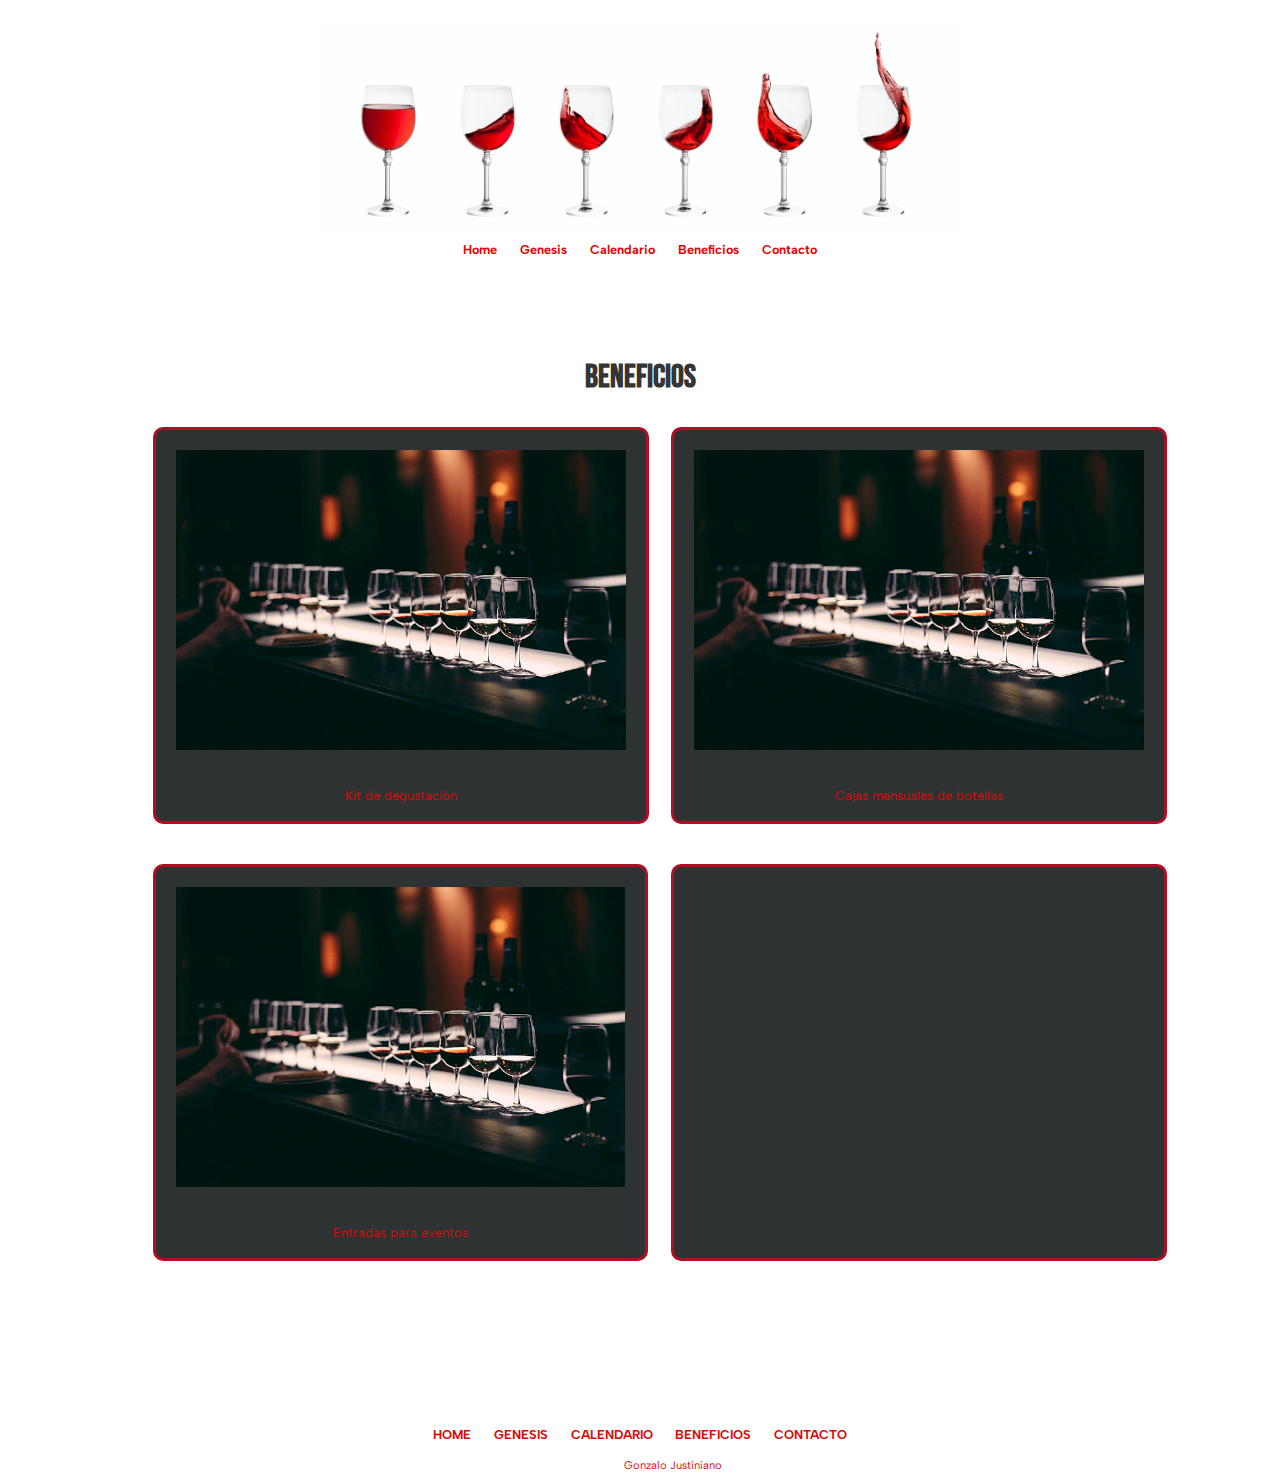
==== pages/beneficios.html @ 9d06cce5 "primera version" ====
<!DOCTYPE html>
<html lang="es">
<head>
	<meta charset="UTF-8">
	<meta name="viewport" content="width=device-width, initial-scale=1.0">
	<link rel="shortcut icon" href="../assets/img/wine-glass.png">
	<link rel="stylesheet" href="../css/style.css">
	<title>Catando Ando</title>
	
</head>
<body>
	<!-- fila de logo + nav --> 
	<header>

		<div class="logo2">
			<a  href="../index.html"><img src="../assets/img/6copas1.png" alt="header-6copas1"  class=""></a>
		</div>
		
		<nav class="">
			<ul>
				<li><a href="../index.html">Home</a></li>
				<li><a href="./genesis.html">Genesis</a></li>
				<li><a href="./calendario.html">Calendario</a></li>
				<li><a href="./beneficios.html">Beneficios</a></li>
				<li><a href="./contacto.html">Contacto</a></li>
			</ul>
		</nav>
	</header>

	<!-- cierre de fila logo + nav -->
	<main>
		<h2>Beneficios</h2>
		<div class="calen">
			<ul>
				<li>
					<div id="normal">
						<img src="../assets/img/catas-chica.jpg" alt="kit degustacion" height="300px"><br>
						<a>Kit de degustación</a>
					</div>
				</li>
				<li>
					<div id="normal">
						<img src="../assets/img/catas-chica.jpg" alt="cajas mensuales" height="300px"><br>
						<a>Cajas mensuales de botellas</a>
					</div>
				</li>
				<li>
                    <div id="normal">
							<img src="../assets/img/catas-chica.jpg" alt="entradas eventos" height="300px"><br>
							<a>Entradas para eventos</a>
					</div>
                </li>
                <li>
                    <div id="normal">
						<iframe id="Example2"
                            title="iframe Example 2"
                            width="450" height="350"
                            style="border:none"
                            src="https://maps.google.com/maps?f=q&source=s_q&q=buenos+aires&sll=37.0625,-95.677068&sspn=38.638819,80.859375&t=h&hnear=Buenos+Aires,+Argentina&z=11&ll=-34.603723,-58.381593&output=embed">
                            <a>Capacitaciones</a>
                        </iframe>
                    </div>
                </li>
			</ul>
		</div>
        </br></br>
    </main>
	<!-- inicio de footer --> 
	
    <footer class="row">
    	<ul>
			<li><a href="../index.html">Home</a></li>
			<li><a href="./genesis.html">Genesis</a></li>
			<li><a href="./calendario.html">Calendario</a></li>
			<li><a href="./beneficios.html">Beneficios</a></li>
			<li><a href="./contacto.html">Contacto</a></li>
		</ul>
		<br><p>Desarollado <a href="" target="_blank">Gonzalo Justiniano</a></p>
	</footer>

</body>
</html>
---- css/style.css ----
@import url("https://fonts.googleapis.com/css2?family=Albert+Sans&family=Bebas+Neue&display=swap");
* {
  margin: 0;
  padding: 0;
  box-sizing: border-box; }

  .logo2 img {

    width: 50%;
    height: auto;
    display: block;
    margin-left: auto;
    margin-right: auto;
    padding-top: 20px;
    
  
  }


main {
  background-color: #ffffff;
  text-align: center;
  padding: 100px;
  
}

  #normal {
    width: 100%;
    height: auto;
    border: 3px solid rgb(177, 14, 36);
    border-radius: 10px;
    background-color: rgb(47, 50, 50);
    margin: 20px;
    padding-top: 20px;
  }

  
  
a {
  color: rgb(255, 255, 255); 
  text-decoration: none; }
  
  a:hover {
    color: #ff0000 !important; }
   .calen {
      
    text-align: center;
      font-size: 0.7rem;
      padding-top: 10px;
      line-height: 50px;
      background-color: #ffffff;
      color: #fff; }
   
      .calen form {
      padding-top: 20px;


    }
      .calen a {
    color: rgb(220, 9, 9) !important; }
    .calen a:hover {
      color: rgb(60, 58, 58); }
    .calen li {
        list-style: none;
        display: inline-block;
        padding-left: 10px;
        padding-right: 10px;
        font-family: "Albert Sans", sans-serif;
        font-size: 0.8rem;
        position: relative; }

    nav {
      text-align: center;
      font-size: 0.7rem;
      padding-top: 10px;
      line-height: 15px;
      background-color: #ffffff;
      color: #fff; }
    nav a {
    color: rgb(220, 9, 9) !important; }
    nav a:hover {
      color: rgb(60, 58, 58); }
      nav li {
        list-style: none;
        display: inline-block;
        padding-left: 10px;
        padding-right: 10px;
        font-family: "Albert Sans", sans-serif;
        font-size: 0.8rem;
        font-weight: bold;
        position: relative; }

      nav img {
        width: 30px;
        margin: 10px;
        margin-top: 20px;
        margin-bottom: 17px;
      }
 
 
/* General */
body {
  color: #353535;
  /*background-image: linear-gradient(to top, #c7e7e7, #f6f6f6); /*color fondo foto*/
  background-attachment: fixed; }

h1 {
  font-family: "Bebas Neue", cursive;
  font-size: 3rem; }

h2 {
  font-family: "Bebas Neue", cursive;
  font-size: 2rem; }

h3 {
  font-family: "Bebas Neue", cursive;
  font-size: 1.5rem; }

h4 {
  font-family: "Bebas Neue", cursive;
  font-size: 1.2rem;
  letter-spacing: 1px; }

p {
  font-family: "Albert Sans", sans-serif; }

.menu li {
  font-family: "Bebas Neue", cursive;
  font-size: 1.2rem;
  padding: 4px;
  text-align: center; }

.logo img {
  width: 80px; }

footer {
  text-align: center;
  font-size: 0.7rem;
  padding-top: 10px;
  line-height: 15px;
  background-color: #ffffff;
  color: #fff; }
  footer a {
    color: rgb(220, 9, 9); }
    footer a:hover {
      color: rgb(60, 58, 58) ; }
  footer li {
    list-style: none;
    display: inline-block;
    padding-left: 10px;
    padding-right: 10px;
    font-family: "Albert Sans", sans-serif;
    font-size: 0.8rem;
    font-weight: bold;
    text-transform: uppercase;
    position: relative; }
   

centrar {
  text-align: center; }
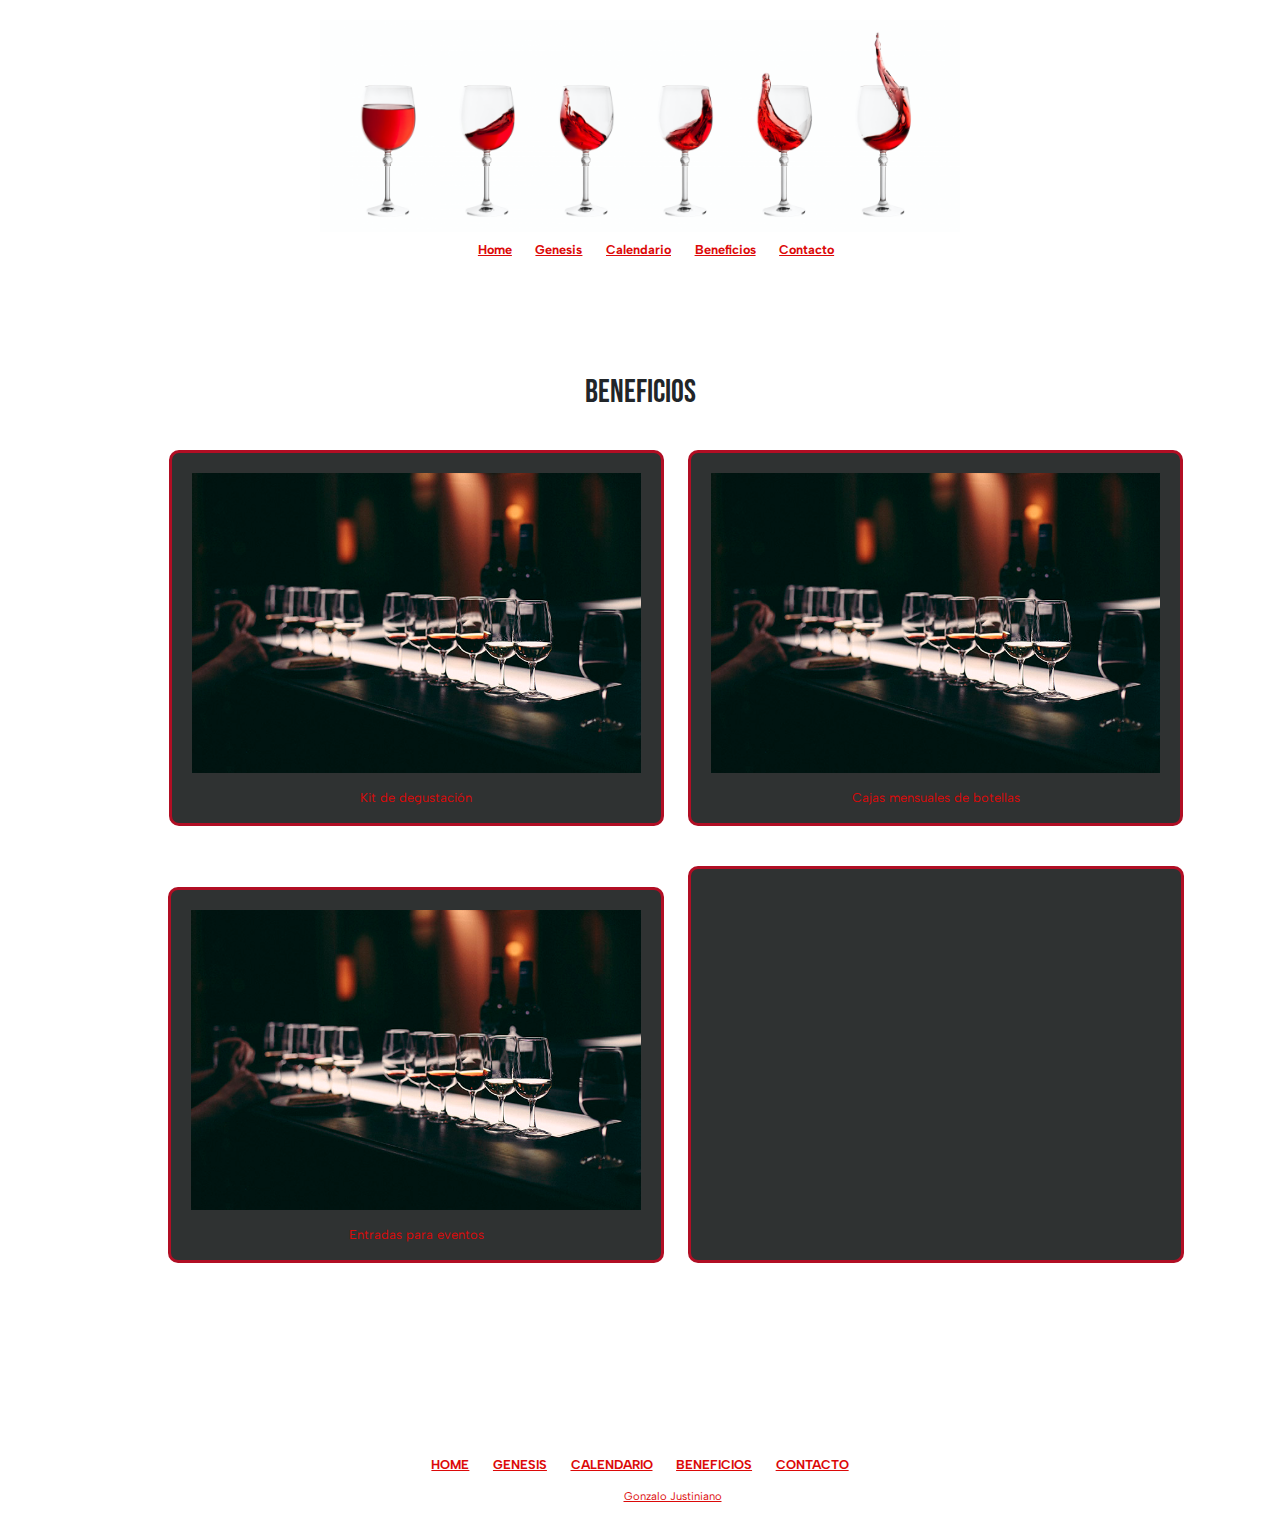
==== commit 6ceddf19: "grabo ultimas modificaciones" ====
--- a/pages/beneficios.html
+++ b/pages/beneficios.html
@@ -5,6 +5,8 @@
 	<meta name="viewport" content="width=device-width, initial-scale=1.0">
 	<link rel="shortcut icon" href="../assets/img/wine-glass.png">
 	<link rel="stylesheet" href="../css/style.css">
+	<link rel="stylesheet" href="../css/bootstrap.min.css">
+
 	<title>Catando Ando</title>
 	
 </head>
@@ -77,6 +79,8 @@
 		</ul>
 		<br><p>Desarollado <a href="" target="_blank">Gonzalo Justiniano</a></p>
 	</footer>
+	<script src="../js/bootstrap.bundle.min.js">
+    </script> 
 
 </body>
 </html>
